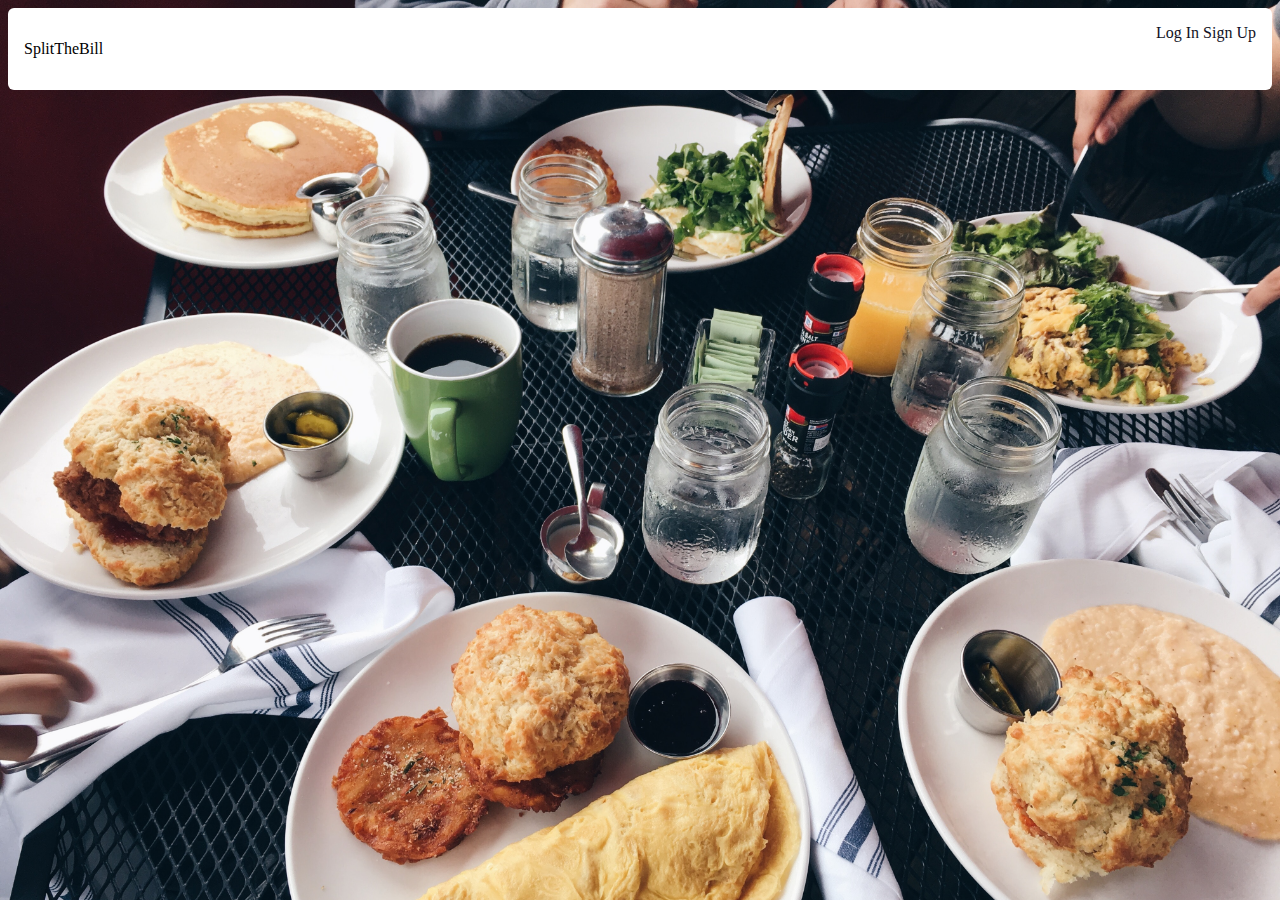
==== index.html @ 705351d1 "first commit" ====
<!DOCTYPE html>
<html lang="en">

<head>
    <meta charset="UTF-8">
    <meta name="viewport" content="width=device-width, initial-scale=1.0">
    <meta http-equiv="X-UA-Compatible" content="ie=edge">
    <title>SPLIT THE BILL</title>
    <link href="index.css" rel="stylesheet">
</head>

<body>
    <header>
        <nav>
            <p>SplitTheBill</p>
            
            <div>
                <a href="login.html" target="_blank">Log In</a>
                <a href="signup.html" target="_blank">Sign Up</a>
            </div>

        </nav>

        <!--<img class="first-img" src="Landing-page.jpg" alt="landing-page">-->
    </header>

</body>

</html>
---- index.css ----
body {
    background: url(Landing-page.jpg);
    background-repeat: no-repeat;
    background-size: cover;
}

header nav {
    display: flex;
    justify-content: space-between;
    background: white;
    padding: 1em;
    border-radius: 6px;
}

nav a {
    text-decoration: none;
    color: #111123;
}

.welcome {
    text-transform: uppercase;
    font-size: 16px;
    color: #999;
    font-weight: bold;
    line-height: 20px;
}

label {
    display: block;
    margin-bottom: 5px;
}

input {
    font-size: 20px;
    height: 24px;
    line-height: 24px;
    width: 95%;
    margin-top: 4px;
    margin-bottom: 15px;
}
.btn-color{
    width: 90px;
     margin-top: 10px; 
     margin-bottom:10px; 
     font-size: 18px;
}
.sign-in{
    width: 50%;
    margin: auto;
}
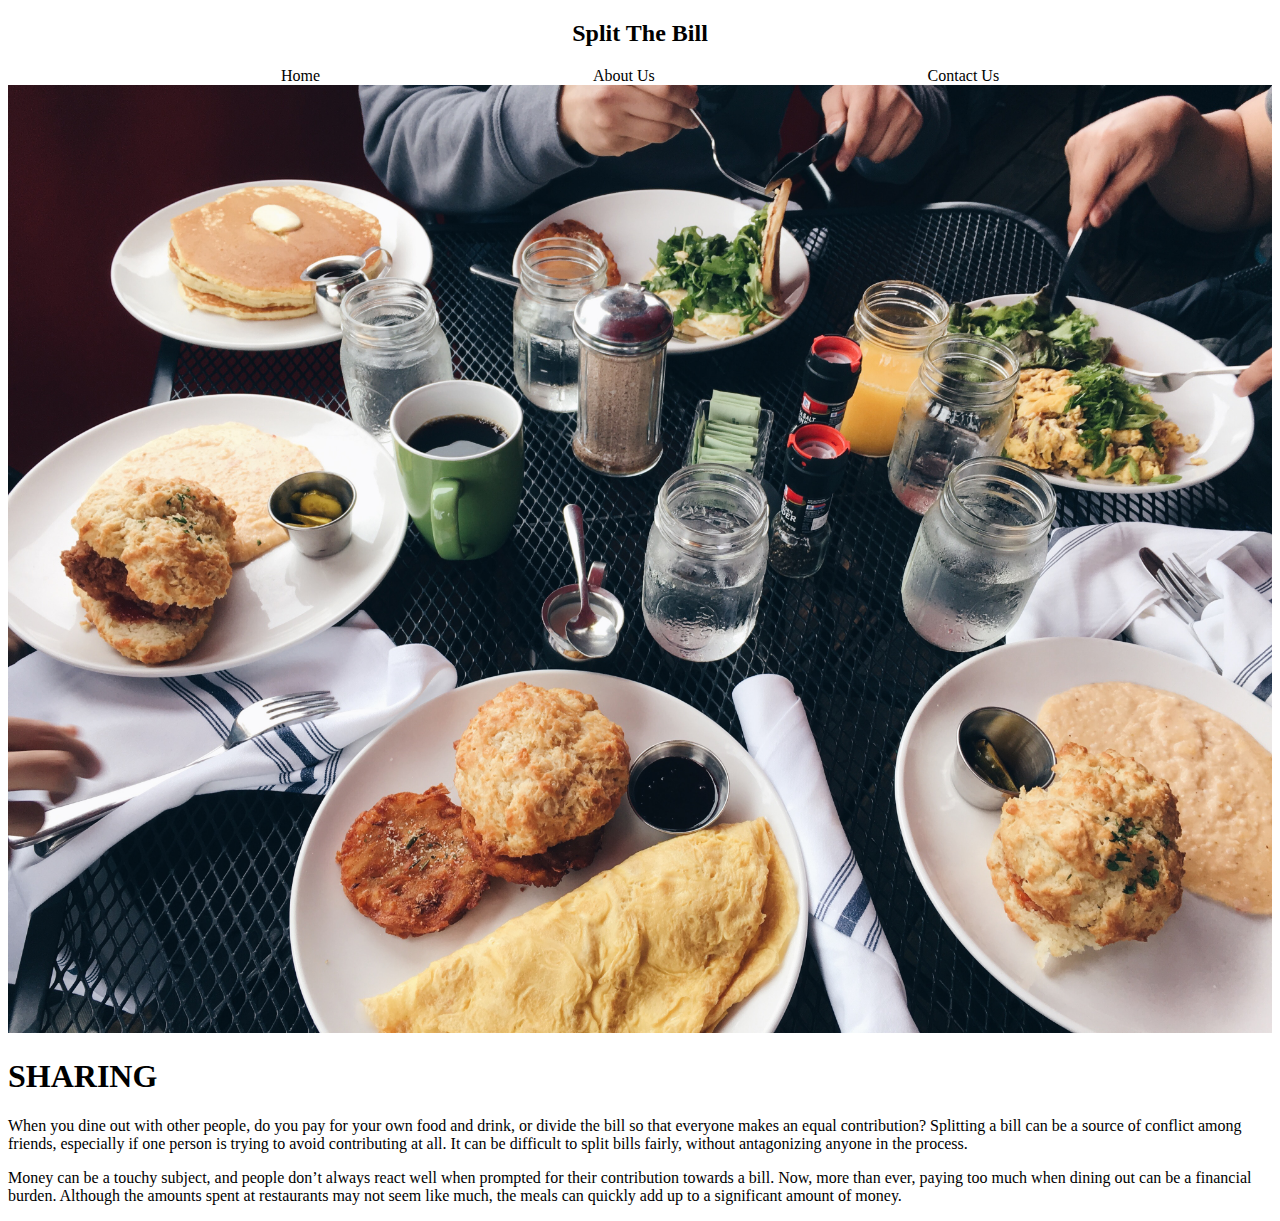
==== commit 7bd619a9: "added more content" ====
--- a/index.html
+++ b/index.html
@@ -11,19 +11,28 @@
 
 <body>
     <header>
-        <nav>
-            <p>SplitTheBill</p>
-            
-            <div>
-                <a href="login.html" target="_blank">Log In</a>
-                <a href="signup.html" target="_blank">Sign Up</a>
-            </div>
-
-        </nav>
-
-        <!--<img class="first-img" src="Landing-page.jpg" alt="landing-page">-->
+        <div>
+            <h2 class="title"> Split The Bill </h2>
+            <nav>
+                <a href="">Home</a>
+                <a href="">About Us</a>
+                <a href="">Contact Us</a>
+            </nav>
+        </div>
+        <div>
+            <img class="first-img" src="Landing-page.jpg" alt="landing-page">
+        </div>
     </header>
-
+<div>
+    <h1>SHARING</h1>
+    <p>When you dine out with other people, do you pay for your own food and drink, or divide the bill so that everyone makes an
+     equal contribution? Splitting a bill can be a source of conflict among friends, especially if one person is trying to avoid 
+     contributing at all. It can be difficult to split bills fairly, without antagonizing anyone in the process.</p>
+     
+     <p>Money can be a touchy subject, and people don’t always react well when prompted for their contribution towards a bill.
+        Now, more than ever, paying too much when dining out can be a financial burden. Although the amounts spent at restaurants 
+        may not seem like much, the meals can quickly add up to a significant amount of money. </p>
+</div>
 </body>
 
 </html>--- a/index.css
+++ b/index.css
@@ -1,50 +1,18 @@
-body {
+.title{
+    display: flex;
+    justify-content: center;
+}
+nav{
+    display: flex;
+    justify-content: space-evenly; 
+}
+nav a {
+    text-decoration: none;
+    color: black;
+}
+.first-img {
     background: url(Landing-page.jpg);
     background-repeat: no-repeat;
     background-size: cover;
-}
-
-header nav {
-    display: flex;
-    justify-content: space-between;
-    background: white;
-    padding: 1em;
-    border-radius: 6px;
-}
-
-nav a {
-    text-decoration: none;
-    color: #111123;
-}
-
-.welcome {
-    text-transform: uppercase;
-    font-size: 16px;
-    color: #999;
-    font-weight: bold;
-    line-height: 20px;
-}
-
-label {
-    display: block;
-    margin-bottom: 5px;
-}
-
-input {
-    font-size: 20px;
-    height: 24px;
-    line-height: 24px;
-    width: 95%;
-    margin-top: 4px;
-    margin-bottom: 15px;
-}
-.btn-color{
-    width: 90px;
-     margin-top: 10px; 
-     margin-bottom:10px; 
-     font-size: 18px;
-}
-.sign-in{
-    width: 50%;
-    margin: auto;
-}
+    width: 100%;
+    }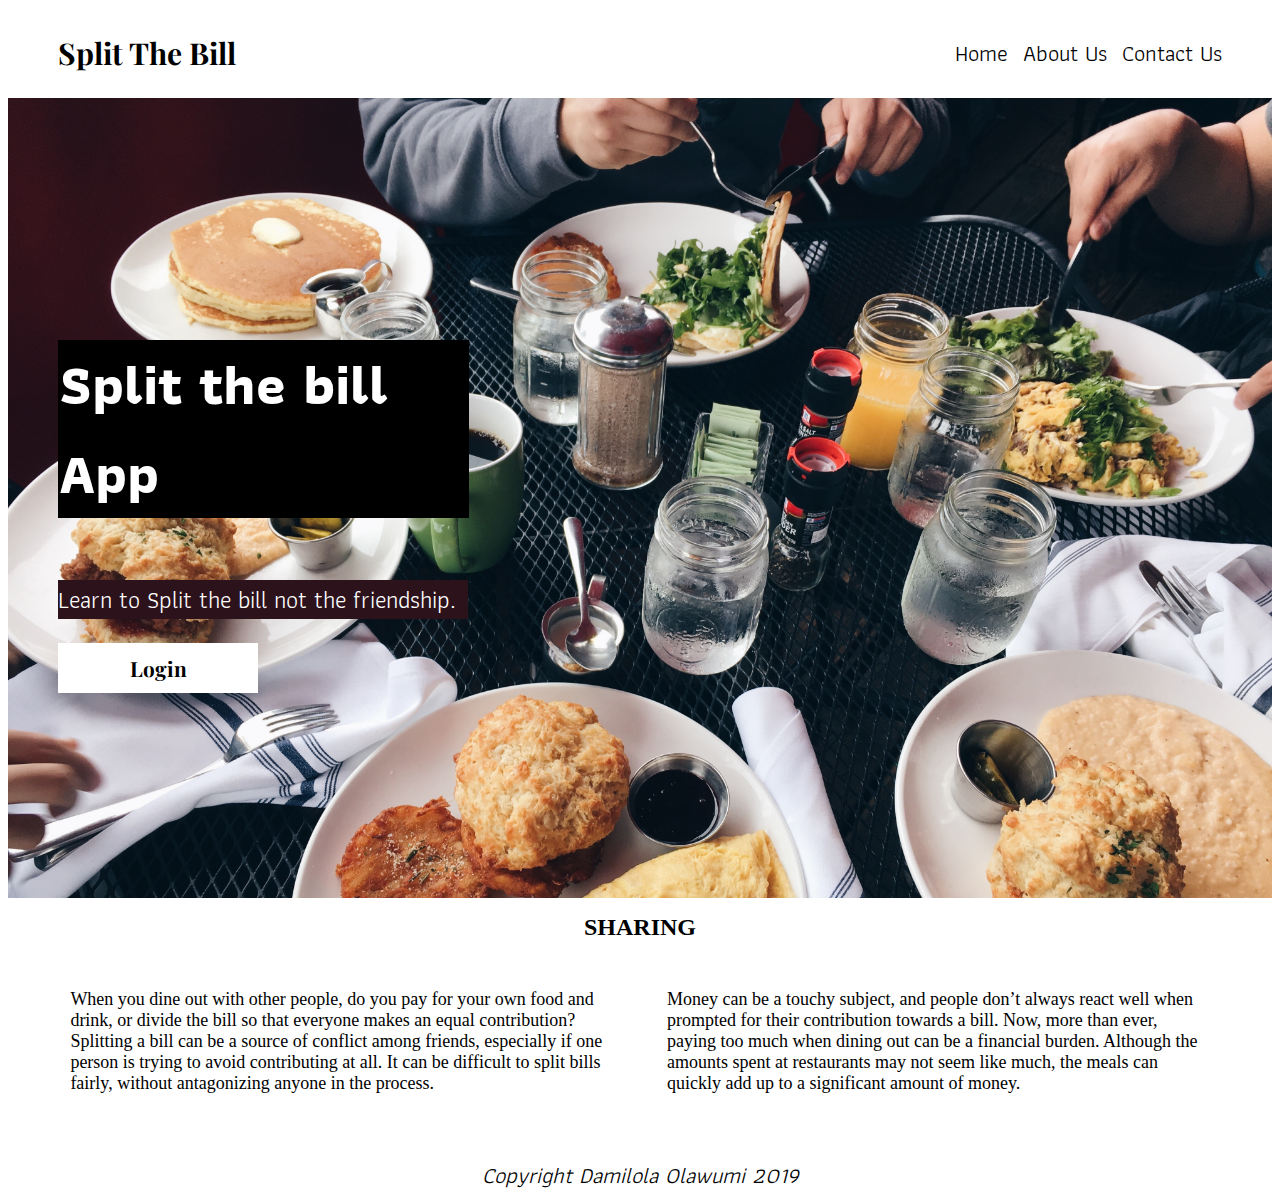
==== commit d2ec8c55: "more details" ====
--- a/index.html
+++ b/index.html
@@ -7,32 +7,50 @@
     <meta http-equiv="X-UA-Compatible" content="ie=edge">
     <title>SPLIT THE BILL</title>
     <link href="index.css" rel="stylesheet">
+    <link href="https://fonts.googleapis.com/css?family=Athiti&display=swap" rel="stylesheet">
+    <link href="https://fonts.googleapis.com/css?family=Playfair+Display&display=swap" rel="stylesheet">
 </head>
 
-<body>
+<body class="container">
     <header>
-        <div>
+        <div class="header">
             <h2 class="title"> Split The Bill </h2>
             <nav>
                 <a href="">Home</a>
-                <a href="">About Us</a>
+                <a href="AboutUs.html">About Us</a>
                 <a href="">Contact Us</a>
             </nav>
         </div>
-        <div>
-            <img class="first-img" src="Landing-page.jpg" alt="landing-page">
+        <div class="big-image">
+            <h1>Split the bill App</h1>
+            <p>Learn to Split the bill not the friendship.</p>
+            <button>Login</button>
         </div>
     </header>
-<div>
-    <h1>SHARING</h1>
-    <p>When you dine out with other people, do you pay for your own food and drink, or divide the bill so that everyone makes an
-     equal contribution? Splitting a bill can be a source of conflict among friends, especially if one person is trying to avoid 
-     contributing at all. It can be difficult to split bills fairly, without antagonizing anyone in the process.</p>
-     
-     <p>Money can be a touchy subject, and people don’t always react well when prompted for their contribution towards a bill.
-        Now, more than ever, paying too much when dining out can be a financial burden. Although the amounts spent at restaurants 
-        may not seem like much, the meals can quickly add up to a significant amount of money. </p>
-</div>
+    <section class="content-section">
+        <div class="main-content">
+            <h1 class="h1">SHARING</h1>
+            <div class="content">
+                <p>When you dine out with other people, do you pay for your own food and drink, or divide the bill so that everyone makes an equal contribution? 
+                    Splitting a bill can be a source of conflict among friends, especially if one person is trying 
+                    to avoid contributing at all. It can be difficult to split bills fairly, 
+                    without antagonizing anyone in the process.</p>
+
+                <p>Money can be a touchy subject, and people don’t always react well when prompted for their
+                    contribution towards a bill.
+                    Now, more than ever, paying too much when dining out can be a financial burden. Although the amounts
+                    spent at restaurants
+                    may not seem like much, the meals can quickly add up to a significant amount of money. </p>
+
+            </div>
+            <div class="main-content" style="display: none">
+                <img class="payment" src="payment.jpg" alt="payment-picture">
+            </div>
+    </section>
+
 </body>
+<footer>
+    Copyright Damilola Olawumi 2019
+</footer>
 
 </html>--- a/index.css
+++ b/index.css
@@ -1,18 +1,191 @@
-.title{
+body {
+    /* background-color: lightgrey; */
+    font-family: 'Athiti', sans-serif;
+}
+
+.header {
+    display: flex;
+    justify-content: space-between;
+    align-items: center;
+    padding-left: 50px;
+    padding-right: 50px;
+}
+
+.title {
     display: flex;
     justify-content: center;
+    font-size: 1.875em;
+    font-family: 'Playfair Display', sans-serif
 }
-nav{
+
+nav {
     display: flex;
-    justify-content: space-evenly; 
+    justify-content: space-evenly;
 }
+
 nav a {
     text-decoration: none;
     color: black;
+    font-size: 1.4em;
+    margin-left: 15px
 }
+.big-image{
+    background-image: url(Landing-page.jpg);
+    height:800px;
+    background-size: cover;
+    display: flex;
+    flex-direction: column;
+    justify-content: center;
+    padding-left: 50px;
+}
+
+.big-image h1{
+    color: white;
+    background: black;
+    max-width: 410px;
+    font-size: 56px;
+    padding-left: 1px;
+    
+}
+
+.big-image p{
+    font-size: 1.5em;
+    color: white;
+    background: #2c121b;
+    max-width: 410px;
+
+}
+
+.big-image button{
+    width: 200px;
+    height: 50px;
+    border: none;
+    background-color: white;
+    font-size: 1.3em;
+    font-family: 'Playfair Display', serif;
+    font-weight: 700;
+    transition: background-color 0.5s, color 0.5s;
+
+}
+.big-image button:hover{
+    background-color: #333;
+    color: white;
+}
+
+
+.h1 {
+    font-size: 1em;
+    font-family: cursive;
+    margin-top: -14px;
+    text-align: center;
+}
+
 .first-img {
-    background: url(Landing-page.jpg);
-    background-repeat: no-repeat;
-    background-size: cover;
+    width: 90%;
+    margin-left: 3.125em;
+}
+
+.payment {
     width: 100%;
-    }+    margin-top: 5em;
+}
+
+.content-section {
+    display: flex;
+}
+
+.main-content {
+    width: 100%;
+    font-size: 1.5em;
+    font-family: tahoma;
+    margin: 1.25em;
+}
+.content{
+    display: flex;
+    padding: 0.6875em;
+    font-size: 18px;
+}
+.content p{
+    margin: 20px;
+}
+
+.payment {
+    width: 90%;
+    margin-top: 0.90em;
+}
+
+footer {
+    display: flex;
+    justify-content: center;
+    font-size: 1.4em;
+    font-style: oblique;
+}
+
+@media (max-width: 500px) {
+    .container {
+        background-color: palegoldenrod;
+    }
+
+    .title {
+        font-size: 1.1em;
+    }
+
+    nav a {
+        font-size: 1.1em;
+        color: blue;
+    }
+
+    .first-img {
+        width: 90%;
+        margin-left: 1.25em;
+    }
+
+    .payment {
+        display: none;
+    }
+
+    .content {
+        display: block;
+    }
+
+    h1 {
+        font-size: 0.85em;
+    }
+
+    .main-content {
+        font-size: 0.85em;
+        width: 100%;
+    }
+
+    footer {
+        font-size: 0.79em;
+        font-style: italic;
+    }
+
+}
+
+@media (max-width: 800px) {
+    h1 {
+        font-size: 0.9em;
+    }
+
+    nav a {
+        font-size: 1.25em;
+    }
+
+    .main-content {
+
+        width: 100%;
+        font-size: 1.25em;
+    }
+
+    footer {
+        font-size: 1.25em;
+    }
+
+    .payment {
+        width: 90%;
+        margin-top: 0.3125em;
+    }
+
+}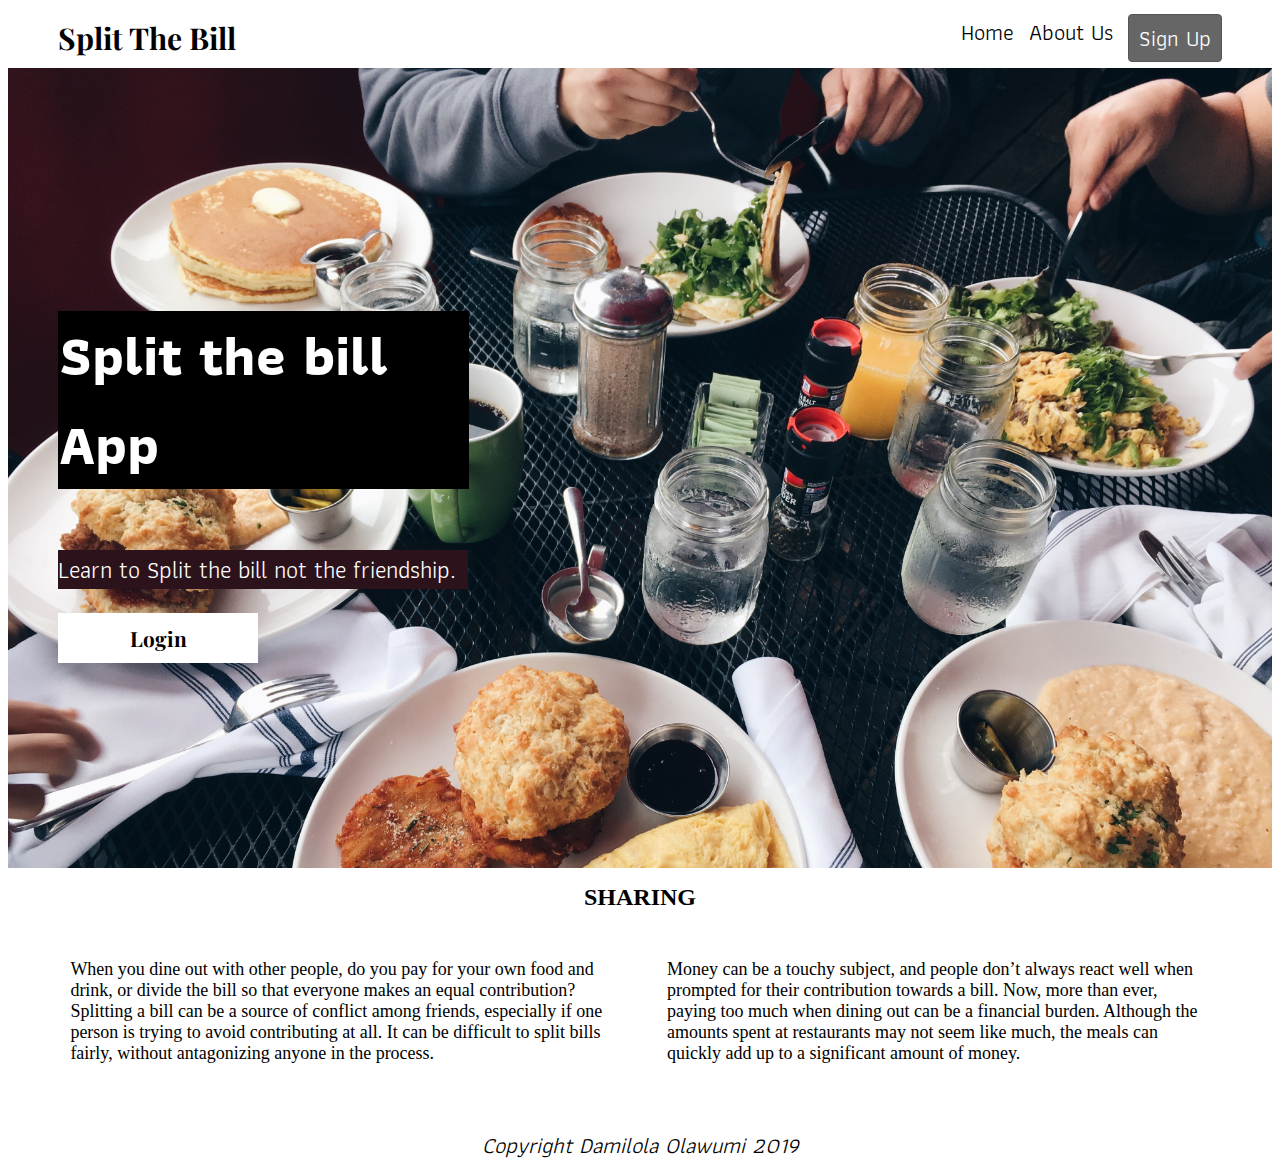
==== commit acc1f09c: "edited media queries" ====
--- a/index.html
+++ b/index.html
@@ -6,7 +6,7 @@
     <meta name="viewport" content="width=device-width, initial-scale=1.0">
     <meta http-equiv="X-UA-Compatible" content="ie=edge">
     <title>SPLIT THE BILL</title>
-    <link href="index.css" rel="stylesheet">
+    <link href="css/index.css" rel="stylesheet">
     <link href="https://fonts.googleapis.com/css?family=Athiti&display=swap" rel="stylesheet">
     <link href="https://fonts.googleapis.com/css?family=Playfair+Display&display=swap" rel="stylesheet">
 </head>
@@ -17,8 +17,8 @@
             <h2 class="title"> Split The Bill </h2>
             <nav>
                 <a href="">Home</a>
-                <a href="AboutUs.html">About Us</a>
-                <a href="">Contact Us</a>
+                <a href="about-us.html">About Us</a>
+                <a href="" id='sign-up-button'>Sign Up</a>
             </nav>
         </div>
         <div class="big-image">
@@ -44,9 +44,11 @@
 
             </div>
             <div class="main-content" style="display: none">
-                <img class="payment" src="payment.jpg" alt="payment-picture">
+                <img class="payment" src="images/payment.jpg" alt="payment-picture">
             </div>
     </section>
+
+    <script src="js/index.js"></script>
 
 </body>
 <footer>
--- a/css/index.css
+++ b/css/index.css
@@ -0,0 +1,196 @@
+body {
+    font-family: 'Athiti', sans-serif;
+}
+
+.header {
+    display: flex;
+    justify-content: space-between;
+    align-items: center;
+    padding-left: 50px;
+    padding-right: 50px;
+}
+
+#sign-up-button {
+    border: 1px solid #555;
+    padding-left: 10px;
+    padding-right: 10px;
+    border-radius: 4px;
+    color: white;
+    background-color: #666;
+    padding-top: 5px;
+    padding-bottom: 5px;
+}
+
+.title {
+    margin: 0;
+    display: flex;
+    justify-content: center;
+    margin-top: 10px;
+    margin-bottom: 10px;
+    font-size: 1.875em;
+    font-family: 'Playfair Display', sans-serif
+}
+
+nav {
+    display: flex;
+    justify-content: space-evenly;
+}
+
+nav a {
+    text-decoration: none;
+    color: black;
+    font-size: 1.4em;
+    margin-left: 15px
+}
+
+.big-image {
+    background-image: url(../images/landing-page.jpg);
+    height: 800px;
+    background-size: cover;
+    display: flex;
+    flex-direction: column;
+    justify-content: center;
+    padding-left: 50px;
+}
+
+.big-image h1 {
+    color: white;
+    background: black;
+    max-width: 410px;
+    font-size: 56px;
+    padding-left: 1px;
+
+}
+
+.big-image p {
+    font-size: 1.5em;
+    color: white;
+    background: #2c121b;
+    max-width: 410px;
+
+}
+
+.big-image button {
+    width: 200px;
+    height: 50px;
+    border: none;
+    background-color: white;
+    font-size: 1.3em;
+    font-family: 'Playfair Display', serif;
+    font-weight: 700;
+    transition: background-color 0.5s, color 0.5s;
+
+}
+
+.big-image button:hover {
+    background-color: #333;
+    color: white;
+}
+
+
+.h1 {
+    font-size: 1em;
+    font-family: cursive;
+    margin-top: -14px;
+    text-align: center;
+}
+
+.first-img {
+    width: 90%;
+    margin-left: 3.125em;
+}
+
+.payment {
+    width: 100%;
+    margin-top: 5em;
+}
+
+.content-section {
+    display: flex;
+}
+
+.main-content {
+    width: 100%;
+    font-size: 1.5em;
+    font-family: tahoma;
+    margin: 1.25em;
+}
+
+.content {
+    display: flex;
+    padding: 0.6875em;
+    font-size: 18px;
+}
+
+.content p {
+    margin: 20px;
+}
+
+.payment {
+    width: 90%;
+    margin-top: 0.90em;
+}
+
+footer {
+    display: flex;
+    justify-content: center;
+    font-size: 1.4em;
+    font-style: oblique;
+}
+
+@media (max-width: 800px) {
+    h1 {
+        font-size: 0.9em;
+    }
+
+    nav a {
+        font-size: 1.25em;
+        color: #4fa9f3;
+    }
+
+    .main-content {
+
+        width: 100%;
+        font-size: 1.25em;
+    }
+
+    footer {
+        font-size: 1em;
+        background-color: #e6dfdf;
+    }
+
+    .payment {
+        width: 90%;
+        margin-top: 0.3125em;
+    }
+
+}
+
+@media (max-width: 500px) {
+    body {
+        background-color: #f4f9fb;
+    }
+
+    .header {
+        display: block;
+    }
+
+    nav a {
+        color: #7d0c0c;
+    }
+
+    .content {
+        display: block;
+        width: 100%;
+    }
+
+    footer {
+        font-size: 0.8em;
+        border-top: 1px dashed black;
+        padding: 10px;
+    }
+
+    .big-image {
+        margin-top: 15px;
+    }
+}